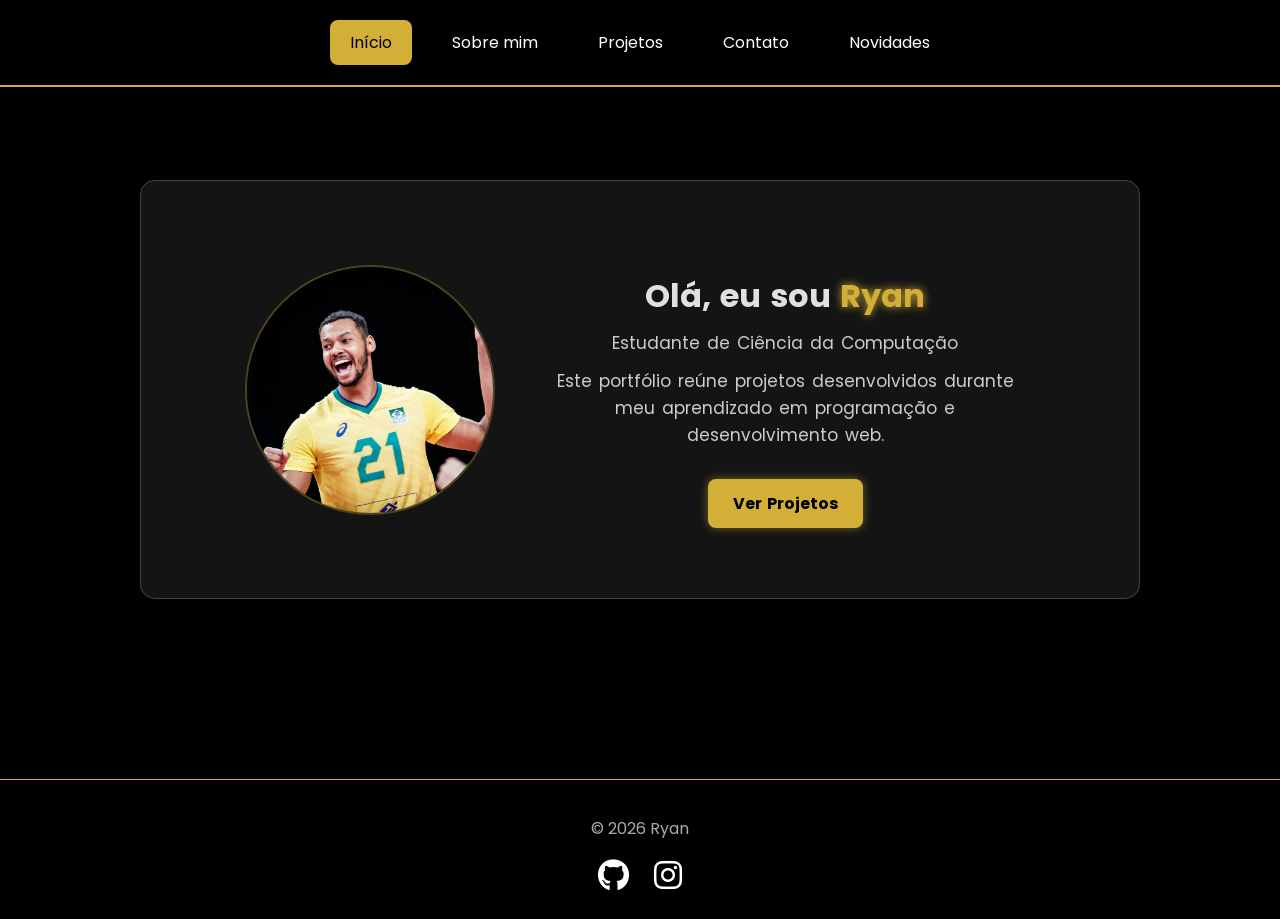
==== index.html @ 77295bc6 "Update index.html" ====
<!DOCTYPE html>
<html lang="pt-br">

<head>
    <meta charset="UTF-8">
    <meta name="viewport" content="width=device-width, initial-scale=1.0">
    <link rel="stylesheet" href="style.css">
    <link href="https://fonts.googleapis.com/css2?family=Poppins:wght@300;400;600&display=swap" rel="stylesheet">
    <link rel="stylesheet" href="https://cdnjs.cloudflare.com/ajax/libs/font-awesome/6.5.0/css/all.min.css">
    <title>Meu Portfólio</title>
</head>

<body>
    <div class="navbar">
        <a href="index.html" class="ativo">Início</a>
        <a href="sobre.html">Sobre mim</a>
        <a href="Projetos.html">Projetos</a>
        <a href="contato.html">Contato</a>
        <a href="novidades.html">Novidades</a>
    </div>

    <div class="caixa">
        <img src="/Images/imagem2.jpg" alt="Foto de Ryan">

        <div class="conteudo">
            <h1>Olá, eu sou <strong class="cor">Ryan </strong></h1>

            <p>Estudante de Ciência da Computação</p>

            <p>
                Este portfólio reúne projetos desenvolvidos durante meu aprendizado em programação e desenvolvimento web.
            </p>

            <a href="Projetos.html">Ver Projetos</a>
        </div>
    </div>

    <footer>
        <p>© 2026 Ryan</p>

        <div class="footer-redes">
            <a href="https://github.com/1Ryan22" target="_blank">
                <i class="fab fa-github"></i>
            </a>

            <a href="https://www.instagram.com/ryanbarreto_22/" target="_blank">
                <i class="fab fa-instagram"></i>
            </a>
        </div>
    </footer>
</body>

</html>
---- style.css ----
* {
    box-sizing: border-box;
}

body {
    margin: 0;
    background-color: black;
    font-family: 'Poppins', sans-serif;
}

/* NAVBAR */
.navbar {
    display: flex;
    justify-content: center;
    gap: 20px;
    padding: 20px;
    position: fixed;
    top: 0;
    width: 100%;
    background-color: black;
    border-bottom: 2px solid #d4af37;
    z-index: 1000;
}

.navbar a {
    color: white;
    text-decoration: none;
    padding: 10px 20px;
    border-radius: 8px;
    transition: 0.3s;
}

.navbar a:hover {
    background-color: #d4af37;
    color: black;
}

.navbar a.ativo {
    background-color: #d4af37;
    color: black;
}

/* CAIXA */
.caixa {
    display: flex;
    align-items: center;
    justify-content: center;
    gap: 40px;
    margin: 180px auto;
    padding: 70px;
    width: 90%;
    max-width: 1000px;
    background-color: rgba(255, 255, 255, 0.08);
    backdrop-filter: blur(10px);
    word-spacing: 2px;
    border-radius: 15px;
    border: 1px solid rgba(255, 255, 255, 0.2);
    box-shadow: 0 10px 30px rgba(0, 0, 0, 0.5);
    transition: 0.3s;
}

.caixa:hover {
    transform: translateY(-5px);
}

/* IMAGEM */
.caixa img {
    width: 250px;
    height: 250px;
    object-fit: cover;
    border-radius: 50%;
    border: 2px solid rgba(212, 175, 55, 0.3);
}

/* TEXTO */
.conteudo {
    text-align: center;
    max-width: 500px;
}

.conteudo h1 {
    margin-bottom: 10px;
    font-size: 32px;
    color: #e0e0e0;
}

.conteudo p {
    font-size: 17px;
    margin: 10px;
    color: #ccc;
    line-height: 1.6;
}

.cor {
    color: #d4af37;
    text-shadow: 0 0 8px #d4af37;
}

/* BOTÃO */
.conteudo a {
    display: inline-block;
    margin-top: 20px;
    padding: 12px 25px;
    text-decoration: none;
    border-radius: 8px;
    background-color: #d4af37;
    color: black;
    font-weight: bold;
    transition: 0.3s;
    box-shadow: 0 0 10px rgba(212, 175, 55, 0.5);
}

.conteudo a:hover {
    transform: scale(1.05);
}

/* FOOTER */
footer {
    margin-top: 50px;
    padding: 20px;
    text-align: center;
    border-top: 1px solid #d4af37;
    color: #aaa;
}

.footer-redes {
    margin-top: 15px;
    display: flex;
    justify-content: center;
    gap: 25px;
}

.footer-redes a {
    color: white;
    font-size: 28px;
    text-decoration: none;
    transition: 0.3s;
}

.footer-redes a:visited {
    color: white;
}

.footer-redes a:hover {
    color: #d4af37;
    transform: scale(1.2);
}

.footer-redes i {
    font-size: 32px;
}

/* RESPONSIVO */
@media (max-width: 768px) {
    .navbar {
        gap: 10px;
        flex-wrap: wrap;
        padding: 15px 10px;
    }

    .navbar a {
        padding: 8px 14px;
        font-size: 14px;
    }

    .caixa {
        flex-direction: column;
        text-align: center;
        padding: 35px 25px;
        margin: 140px auto 60px;
    }

    .caixa img {
        width: 180px;
        height: 180px;
    }

    .conteudo h1 {
        font-size: 26px;
    }

    .conteudo p {
        font-size: 16px;
    }
}
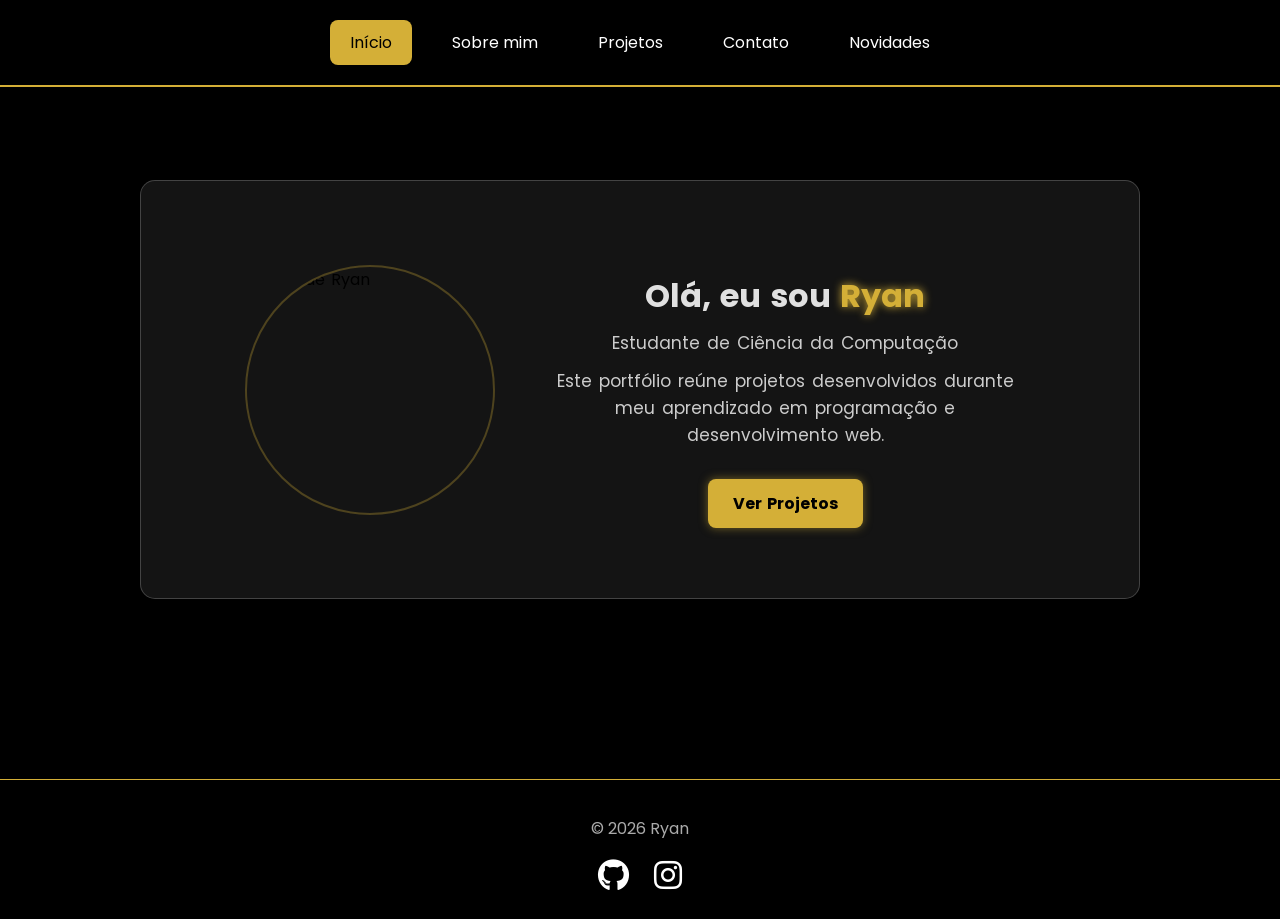
==== commit ef7d2266: "Update index.html" ====
--- a/index.html
+++ b/index.html
@@ -20,7 +20,7 @@
     </div>
 
     <div class="caixa">
-        <img src="/Images/imagem2.jpg" alt="Foto de Ryan">
+        <img src="images/imagem2.jpg" alt="Foto de Ryan">
 
         <div class="conteudo">
             <h1>Olá, eu sou <strong class="cor">Ryan </strong></h1>
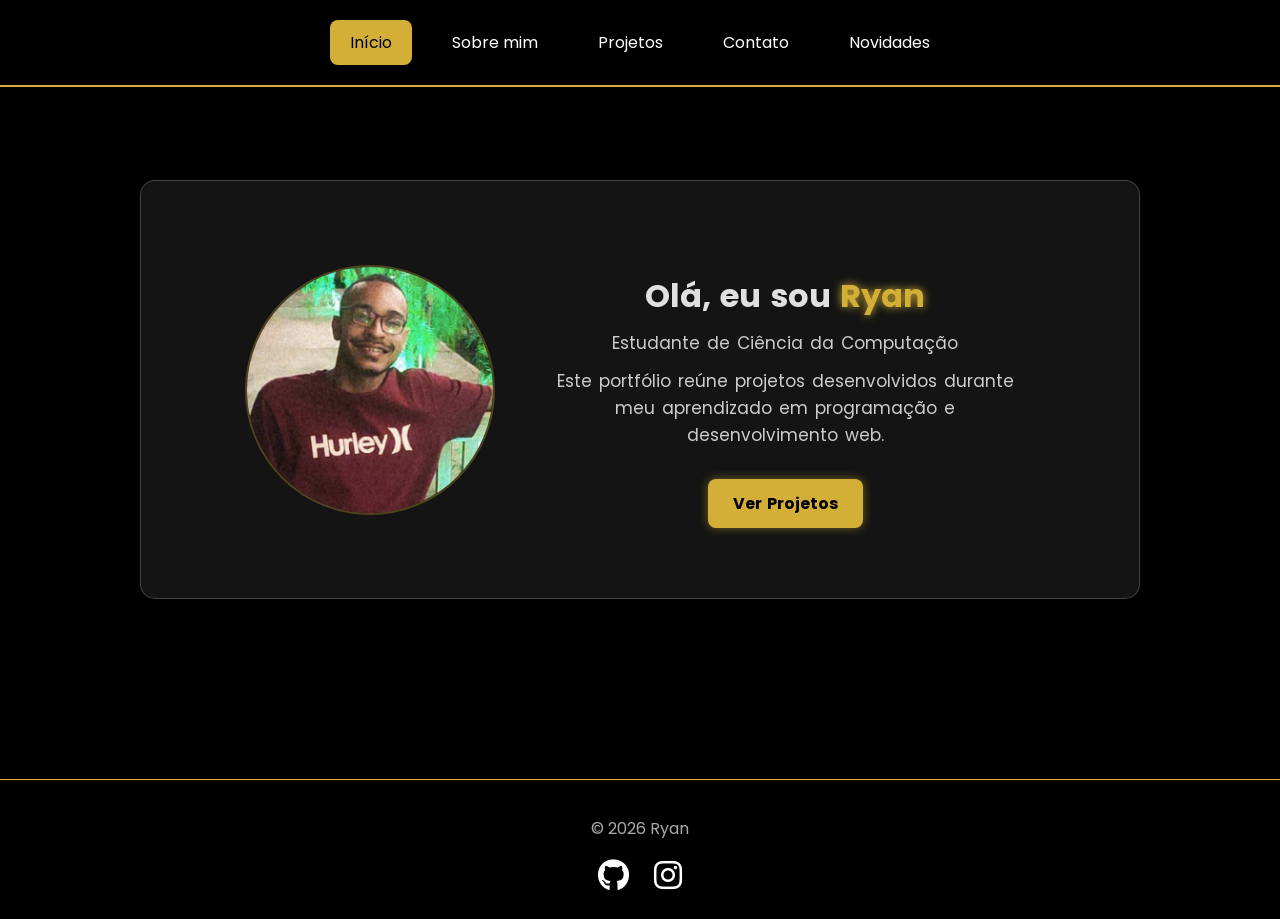
==== commit 5292856f: "Update index.html" ====
--- a/index.html
+++ b/index.html
@@ -20,7 +20,7 @@
     </div>
 
     <div class="caixa">
-        <img src="images/imagem2.jpg" alt="Foto de Ryan">
+        <img src="Images/imagem2.jpg" alt="Foto de Ryan">
 
         <div class="conteudo">
             <h1>Olá, eu sou <strong class="cor">Ryan </strong></h1>
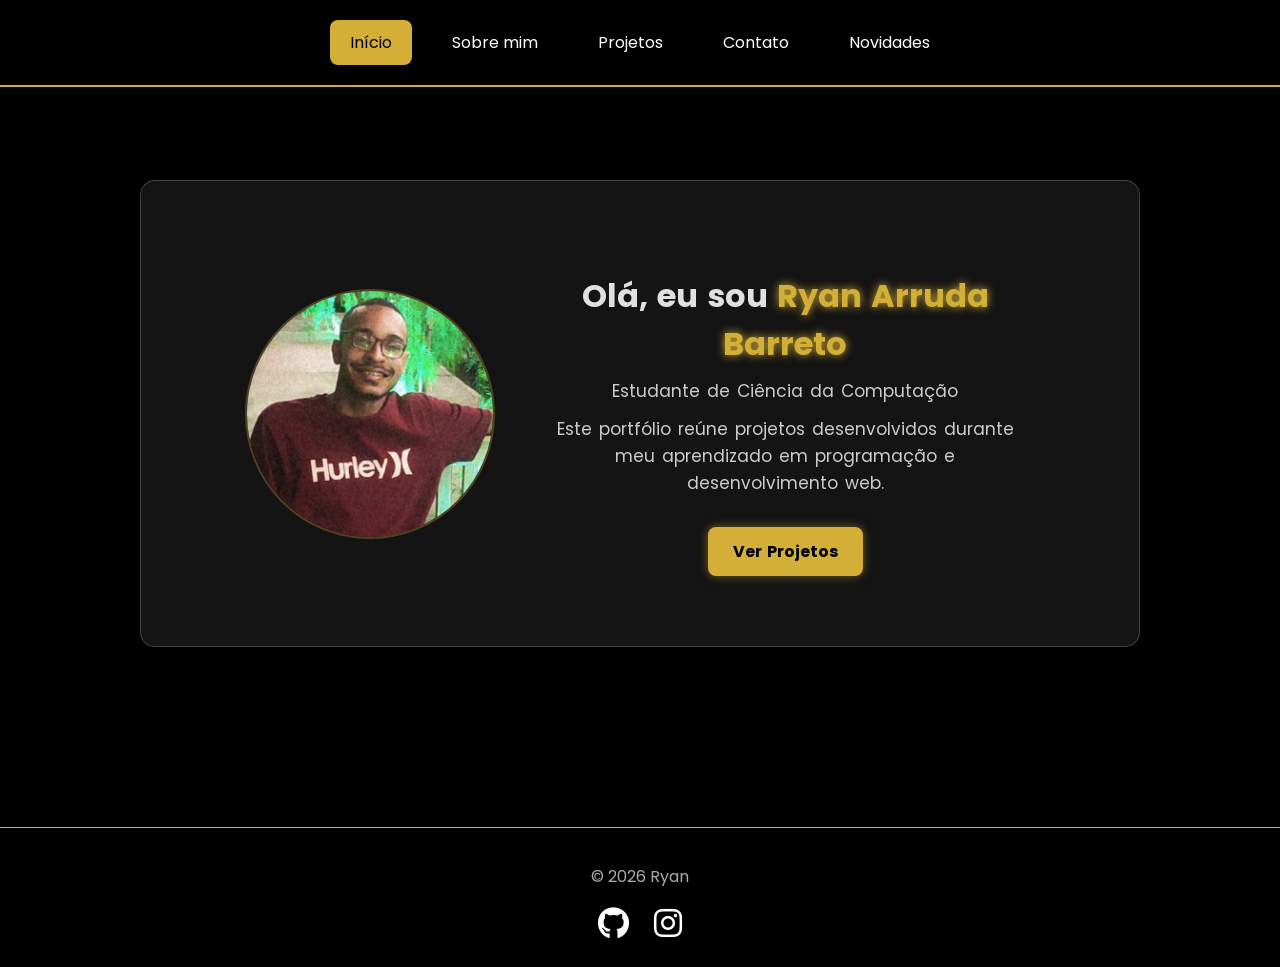
==== commit 14db60ee: "Update index.html" ====
--- a/index.html
+++ b/index.html
@@ -23,8 +23,7 @@
         <img src="Images/imagem2.jpg" alt="Foto de Ryan">
 
         <div class="conteudo">
-            <h1>Olá, eu sou <strong class="cor">Ryan </strong></h1>
-
+        <h1>Olá, eu sou <strong class="cor">Ryan Arruda Barreto</strong></h1>
             <p>Estudante de Ciência da Computação</p>
 
             <p>
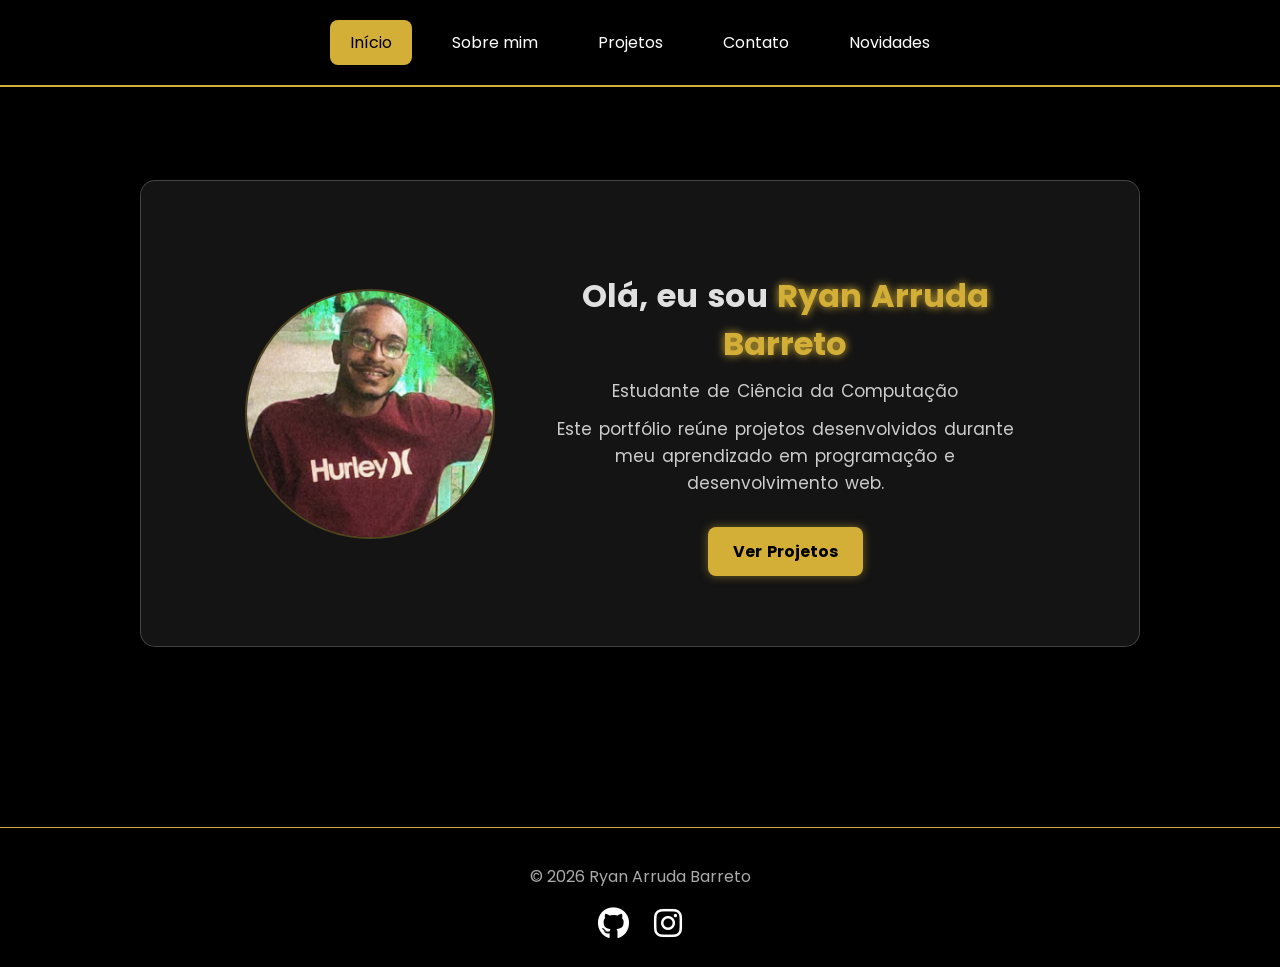
==== commit 7f6142da: "Update index.html" ====
--- a/index.html
+++ b/index.html
@@ -35,7 +35,7 @@
     </div>
 
     <footer>
-        <p>© 2026 Ryan</p>
+        <p>© 2026 Ryan Arruda Barreto </p>
 
         <div class="footer-redes">
             <a href="https://github.com/1Ryan22" target="_blank">
